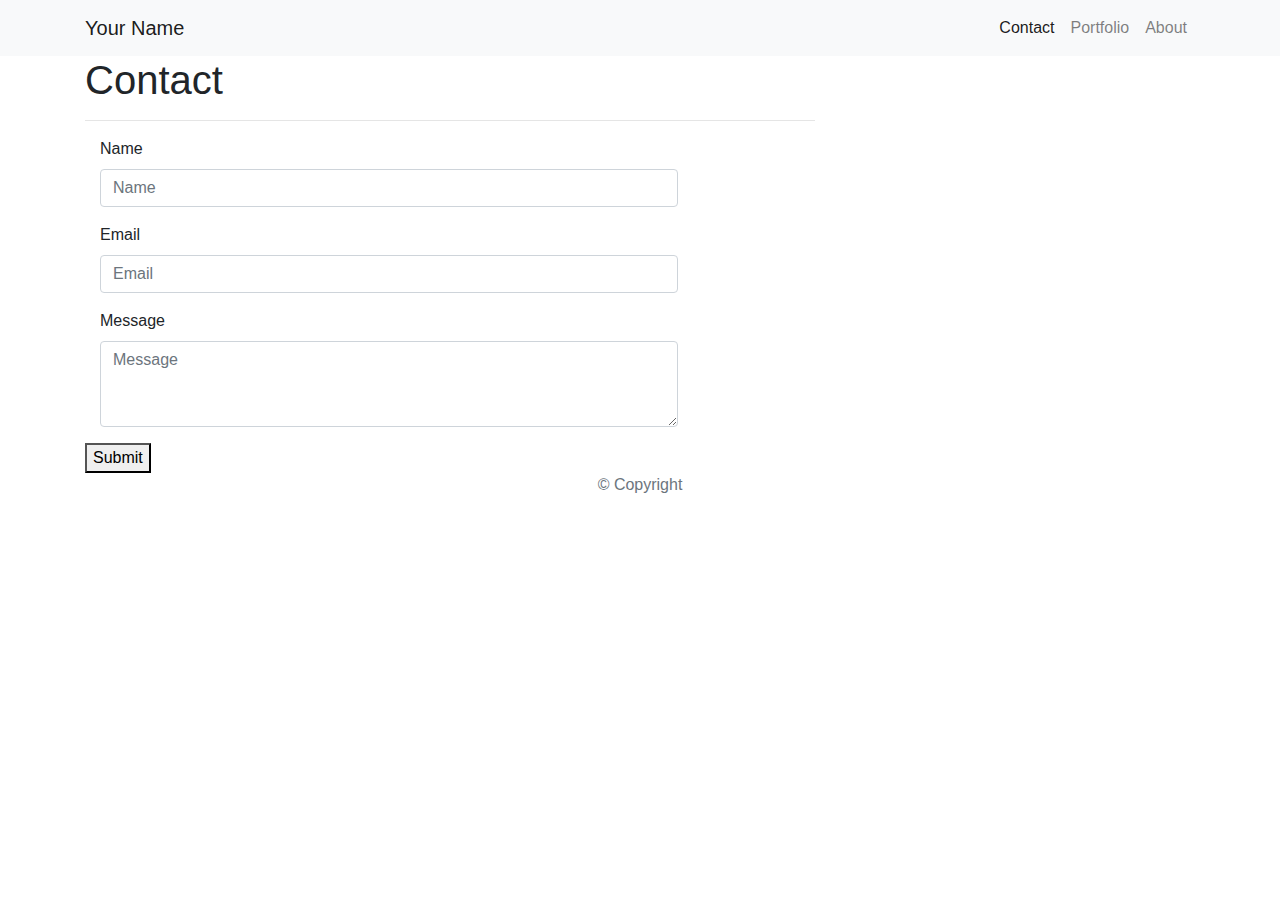
==== contact.html @ c8aa4171 "initial site files" ====
<!DOCTYPE html>
<html lang="en-us">

<head>

    <meta charset="UTF-8">
    <meta name="viewport" content="width=device-width, initial-scale=1.0">
    <meta http-equiv="X-UA-Compatible" content="ie=edge">

    <title>Bootstrap Basic Portfolio</title>

    <!-- Boostrap Stylesheet -->
    <link rel="stylesheet" href="https://maxcdn.bootstrapcdn.com/bootstrap/4.0.0/css/bootstrap.min.css">

    <!-- Our own CSS stylesheet -->
    <link rel="stylesheet" href="assets/css/styles.css" media="screen">

</head>

<body>

    <nav class="navbar navbar-expand-lg navbar-light bg-light">
        <div class="container">
            <!-- Brand and toggle get grouped for better mobile display -->
            <a class="navbar-brand" href="index.html" id="logo">Your Name</a>
            <button class="navbar-toggler" type="button" data-toggle="collapse" data-target="#navbarTogglerDemo01"
                aria-controls="navbarTogglerDemo01" aria-expanded="false" aria-label="Toggle navigation">
                <span class="navbar-toggler-icon"></span>
            </button>
            <!-- Collect the nav links, forms, and other content for toggling -->
            <div class="collapse navbar-collapse" id="navbarTogglerDemo01">
                <ul class="navbar-nav ml-auto mt-2 mt-lg-0">
                    <li class="nav-item">
                        <a class="nav-link active" href="contact.html">Contact</a>
                    </li>
                    <li class="nav-item">
                        <a class="nav-link" href="portfolio.html">Portfolio</a>
                    </li>
                    <li class="nav-item">
                        <a class="nav-link" href="index.html">About</a>
                    </li>
                </ul>
            </div>
            <!-- /.navbar-collapse -->
        </div>
        <!-- /.container -->
    </nav>
    <!-- End of navbar -->

    <!-- Start of container -->
    <main class="container">
        <section class="row">
            <div class="col-md-8">
                <form class="block form-horizontal">
                    <h1 class="block-header">Contact</h1>
                    <hr />
                    <div class="form-group">
                        <label for="name" class="col-sm-2 control-label">Name</label>
                        <div class="col-sm-10">
                            <input type="email" class="form-control" id="name" placeholder="Name">
                        </div>
                    </div>
                    <div class="form-group">
                        <label for="email" class="col-sm-2 control-label">Email</label>
                        <div class="col-sm-10">
                            <input type="password" class="form-control" id="email" placeholder="Email">
                        </div>
                    </div>
                    <div class="form-group">
                        <label class="col-sm-2 control-label" for="msg">Message</label>
                        <div class="col-sm-10">
                            <textarea id="msg" class="form-control" rows="3" placeholder="Message"></textarea>
                        </div>
                    </div>
                    <button class="submit-btn">Submit</button>
                </form>
            </div>
        </section>
    </main>
    <!-- End of container -->

    <!-- Start of footer -->
    <footer class="footer">
        <div class="two-toned-footer-color"></div>
        <p class="text-muted text-muted-footer text-center">
            &copy; Copyright
        </p>
    </footer>
    <!-- End of footer -->

    <!-- jQuery CDN -->
    <script type="text/javascript" src="https://cdnjs.cloudflare.com/ajax/libs/jquery/3.2.1/jquery.min.js"></script>

    <!-- Bootstrap CDN -->
    <script src="https://maxcdn.bootstrapcdn.com/bootstrap/4.0.0/js/bootstrap.min.js"></script>
    </script>

</body>

</html>
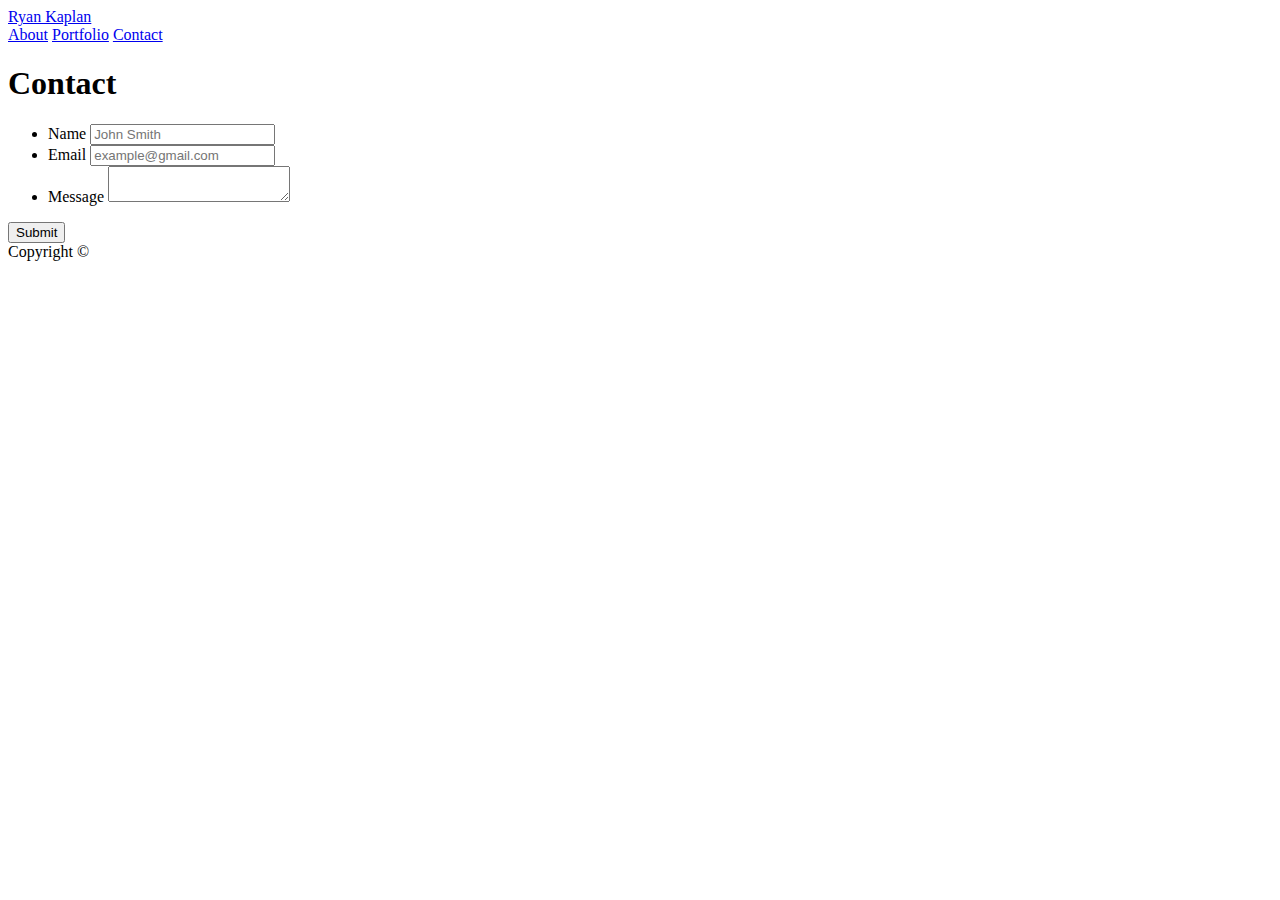
==== commit 2b0a2630: "updated assets to non solved and updated some text and images" ====
--- a/contact.html
+++ b/contact.html
@@ -1,100 +1,56 @@
-<!DOCTYPE html>
+<!doctype html>
 <html lang="en-us">
 
 <head>
-
     <meta charset="UTF-8">
-    <meta name="viewport" content="width=device-width, initial-scale=1.0">
-    <meta http-equiv="X-UA-Compatible" content="ie=edge">
-
-    <title>Bootstrap Basic Portfolio</title>
-
-    <!-- Boostrap Stylesheet -->
-    <link rel="stylesheet" href="https://maxcdn.bootstrapcdn.com/bootstrap/4.0.0/css/bootstrap.min.css">
-
-    <!-- Our own CSS stylesheet -->
-    <link rel="stylesheet" href="assets/css/styles.css" media="screen">
-
+    <title>Contact | Ryan Kaplan</title>
+    <link rel="stylesheet" type="text/css" href="assets/css/style.css">
 </head>
 
 <body>
 
-    <nav class="navbar navbar-expand-lg navbar-light bg-light">
+    <header id="masthead">
         <div class="container">
-            <!-- Brand and toggle get grouped for better mobile display -->
-            <a class="navbar-brand" href="index.html" id="logo">Your Name</a>
-            <button class="navbar-toggler" type="button" data-toggle="collapse" data-target="#navbarTogglerDemo01"
-                aria-controls="navbarTogglerDemo01" aria-expanded="false" aria-label="Toggle navigation">
-                <span class="navbar-toggler-icon"></span>
-            </button>
-            <!-- Collect the nav links, forms, and other content for toggling -->
-            <div class="collapse navbar-collapse" id="navbarTogglerDemo01">
-                <ul class="navbar-nav ml-auto mt-2 mt-lg-0">
-                    <li class="nav-item">
-                        <a class="nav-link active" href="contact.html">Contact</a>
+            <a href="index.html" id="logo">Ryan Kaplan</a>
+            <nav>
+                <a href="index.html">About</a>
+                <a href="portfolio.html">Portfolio</a>
+                <a href="contact.html">Contact</a>
+            </nav>
+        </div>
+    </header>
+
+    <div id="main-container" class="container">
+        <section class="main-section">
+            <h1>Contact</h1>
+
+            <form id="contact-form">
+                <ul>
+                    <li>
+                        <label for="name">Name</label>
+                        <input type="text" id="name" name="name" placeholder="John Smith" required="required">
                     </li>
-                    <li class="nav-item">
-                        <a class="nav-link" href="portfolio.html">Portfolio</a>
+                    <li>
+                        <label for="email">Email</label>
+                        <input type="email" id="email" name="email" placeholder="example@gmail.com" required="required">
                     </li>
-                    <li class="nav-item">
-                        <a class="nav-link" href="index.html">About</a>
+                    <li>
+                        <label for="message">Message</label>
+                        <textarea id="message" name="message" required="required"></textarea>
                     </li>
                 </ul>
-            </div>
-            <!-- /.navbar-collapse -->
+                <input type="submit">
+            </form>
+
+        </section>
+
+    </div>
+
+    <footer>
+        <div class="container">
+            Copyright &copy;
         </div>
-        <!-- /.container -->
-    </nav>
-    <!-- End of navbar -->
-
-    <!-- Start of container -->
-    <main class="container">
-        <section class="row">
-            <div class="col-md-8">
-                <form class="block form-horizontal">
-                    <h1 class="block-header">Contact</h1>
-                    <hr />
-                    <div class="form-group">
-                        <label for="name" class="col-sm-2 control-label">Name</label>
-                        <div class="col-sm-10">
-                            <input type="email" class="form-control" id="name" placeholder="Name">
-                        </div>
-                    </div>
-                    <div class="form-group">
-                        <label for="email" class="col-sm-2 control-label">Email</label>
-                        <div class="col-sm-10">
-                            <input type="password" class="form-control" id="email" placeholder="Email">
-                        </div>
-                    </div>
-                    <div class="form-group">
-                        <label class="col-sm-2 control-label" for="msg">Message</label>
-                        <div class="col-sm-10">
-                            <textarea id="msg" class="form-control" rows="3" placeholder="Message"></textarea>
-                        </div>
-                    </div>
-                    <button class="submit-btn">Submit</button>
-                </form>
-            </div>
-        </section>
-    </main>
-    <!-- End of container -->
-
-    <!-- Start of footer -->
-    <footer class="footer">
-        <div class="two-toned-footer-color"></div>
-        <p class="text-muted text-muted-footer text-center">
-            &copy; Copyright
-        </p>
     </footer>
-    <!-- End of footer -->
-
-    <!-- jQuery CDN -->
-    <script type="text/javascript" src="https://cdnjs.cloudflare.com/ajax/libs/jquery/3.2.1/jquery.min.js"></script>
-
-    <!-- Bootstrap CDN -->
-    <script src="https://maxcdn.bootstrapcdn.com/bootstrap/4.0.0/js/bootstrap.min.js"></script>
-    </script>
-
 </body>
 
 </html>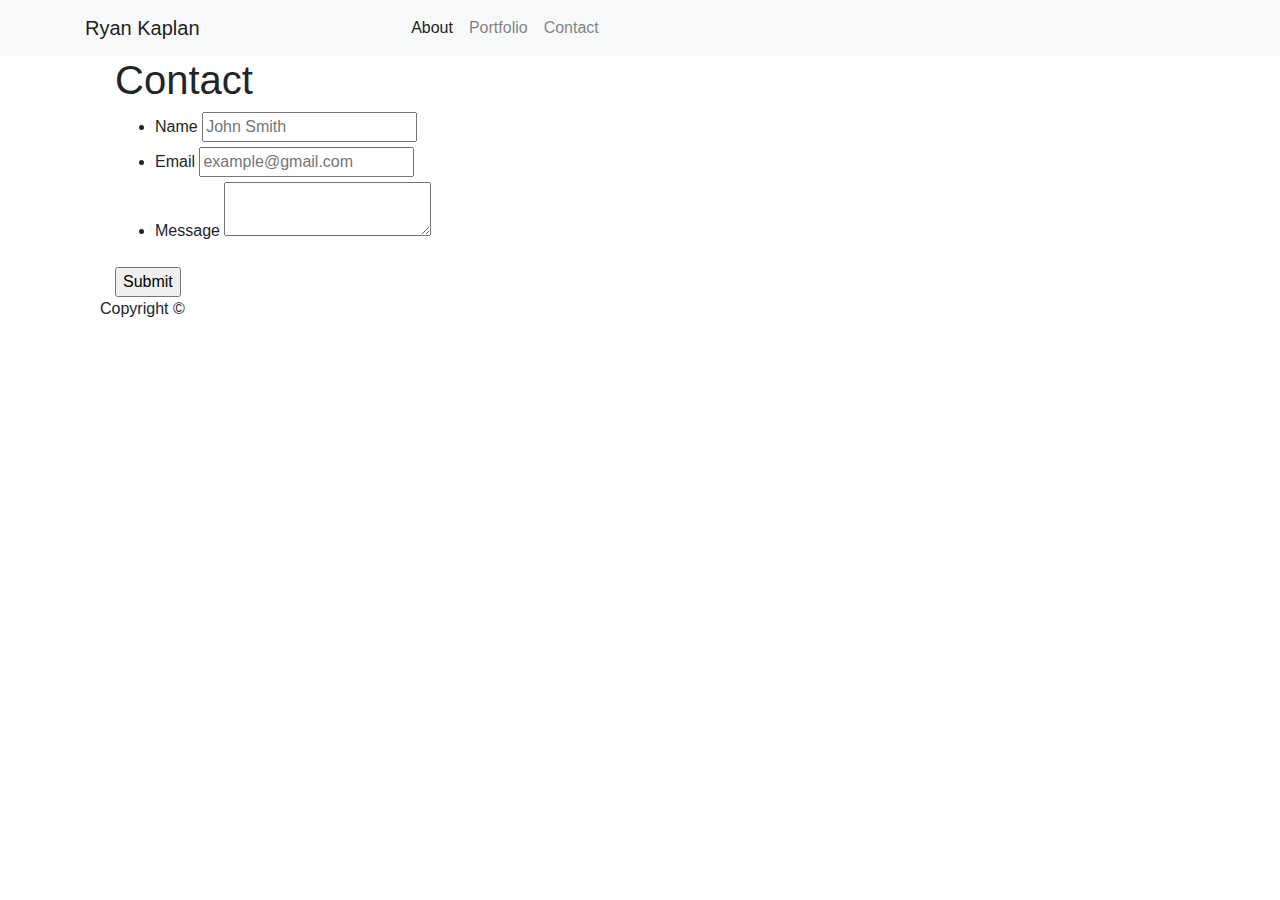
==== commit 34639fa7: "updated navbar, footer, and added rows and columns to index and contact pages" ====
--- a/contact.html
+++ b/contact.html
@@ -4,52 +4,116 @@
 <head>
     <meta charset="UTF-8">
     <title>Contact | Ryan Kaplan</title>
+    <link rel="stylesheet" href="https://maxcdn.bootstrapcdn.com/bootstrap/4.0.0/css/bootstrap.min.css">
     <link rel="stylesheet" type="text/css" href="assets/css/style.css">
 </head>
 
 <body>
 
-    <header id="masthead">
+    <nav class="navbar navbar-expand-lg navbar-light bg-light">
         <div class="container">
-            <a href="index.html" id="logo">Ryan Kaplan</a>
-            <nav>
-                <a href="index.html">About</a>
-                <a href="portfolio.html">Portfolio</a>
-                <a href="contact.html">Contact</a>
-            </nav>
+            <div class="row">
+                <div class="col-md-5">
+                    <a class="navbar-brand" href="index.html" id="logo">Ryan Kaplan</a>
+                    <button class="navbar-toggler" type="button" data-toggle="collapse" data-target="#navbarNav"
+                        aria-controls="navbarNav" aria-expanded="false" aria-label="Toggle navigation">
+                        <span class="navbar-toggler-icon"></span>
+                    </button>
+                </div>
+                <div class="col-md-4">
+                </div>
+                <div class="col-md-3">
+                    <div class="collapse navbar-collapse" id="navbarNav">
+                        <ul class="nav navbar-nav ml-auto flex-nowrap">
+                            <li class="nav-item active">
+                                <a class="nav-link" href="index.html">About <span class="sr-only">(current)</span></a>
+                            </li>
+                            <li class="nav-item">
+                                <a class="nav-link" href="portfolio.html">Portfolio</a>
+                            </li>
+                            <li class="nav-item">
+                                <a class="nav-link" href="contact.html">Contact</a>
+                            </li>
+                        </ul>
+                    </div>
+                </div>
+            </div>
         </div>
-    </header>
+    </nav>
+    <div class="container">
+        <div class="row">
+            <div class="col-md-12">
+                <div id="main-container" class="container">
+                    <section class="main-section">
+                        <div class="container">
+                            <div class="row">
+                                <div class="col-md-12">
+                                    <h1>Contact</h1>
+                                </div>
+                            </div>
+                        </div>
+                        <form id="contact-form">
+                            <ul>
+                                <div class="container">
+                                    <div class="row">
+                                        <div class="col-md-12">
+                                            <li>
+                                                <label for="name">Name</label>
+                                                <input type="text" id="name" name="name" placeholder="John Smith"
+                                                    required="required">
 
-    <div id="main-container" class="container">
-        <section class="main-section">
-            <h1>Contact</h1>
+                                            </li>
+                                        </div>
+                                    </div>
+                                </div>
+                                <div class="container">
+                                    <div class="row">
+                                        <div class="col-md-12">
+                                            <li>
+                                                <label for="email">Email</label>
+                                                <input type="email" id="email" name="email"
+                                                    placeholder="example@gmail.com" required="required">
+                                            </li>
+                                        </div>
+                                    </div>
+                                </div>
+                                <div class="container">
+                                    <div class="row">
+                                        <div class="col-md-12">
+                                            <li>
+                                                <label for="message">Message</label>
+                                                <textarea id="message" name="message" required="required"></textarea>
+                                            </li>
+                                        </div>
+                                    </div>
+                                </div>
+                            </ul>
+                            <div class="container">
+                                <div class="row">
+                                    <div class="col-md-12">
+                                        <input type="submit">
 
-            <form id="contact-form">
-                <ul>
-                    <li>
-                        <label for="name">Name</label>
-                        <input type="text" id="name" name="name" placeholder="John Smith" required="required">
-                    </li>
-                    <li>
-                        <label for="email">Email</label>
-                        <input type="email" id="email" name="email" placeholder="example@gmail.com" required="required">
-                    </li>
-                    <li>
-                        <label for="message">Message</label>
-                        <textarea id="message" name="message" required="required"></textarea>
-                    </li>
-                </ul>
-                <input type="submit">
-            </form>
+                                    </div>
+                                </div>
+                            </div>
+                        </form>
+                    </section>
 
-        </section>
 
+                </div>
+            </div>
+        </div>
+
+
+        <footer>
+            <div class="container">
+                <div class="row">
+                    <div class="col-md-12">
+                        Copyright &copy;
+                    </div>
+                </div>
+            </div>
     </div>
-
-    <footer>
-        <div class="container">
-            Copyright &copy;
-        </div>
     </footer>
 </body>
 
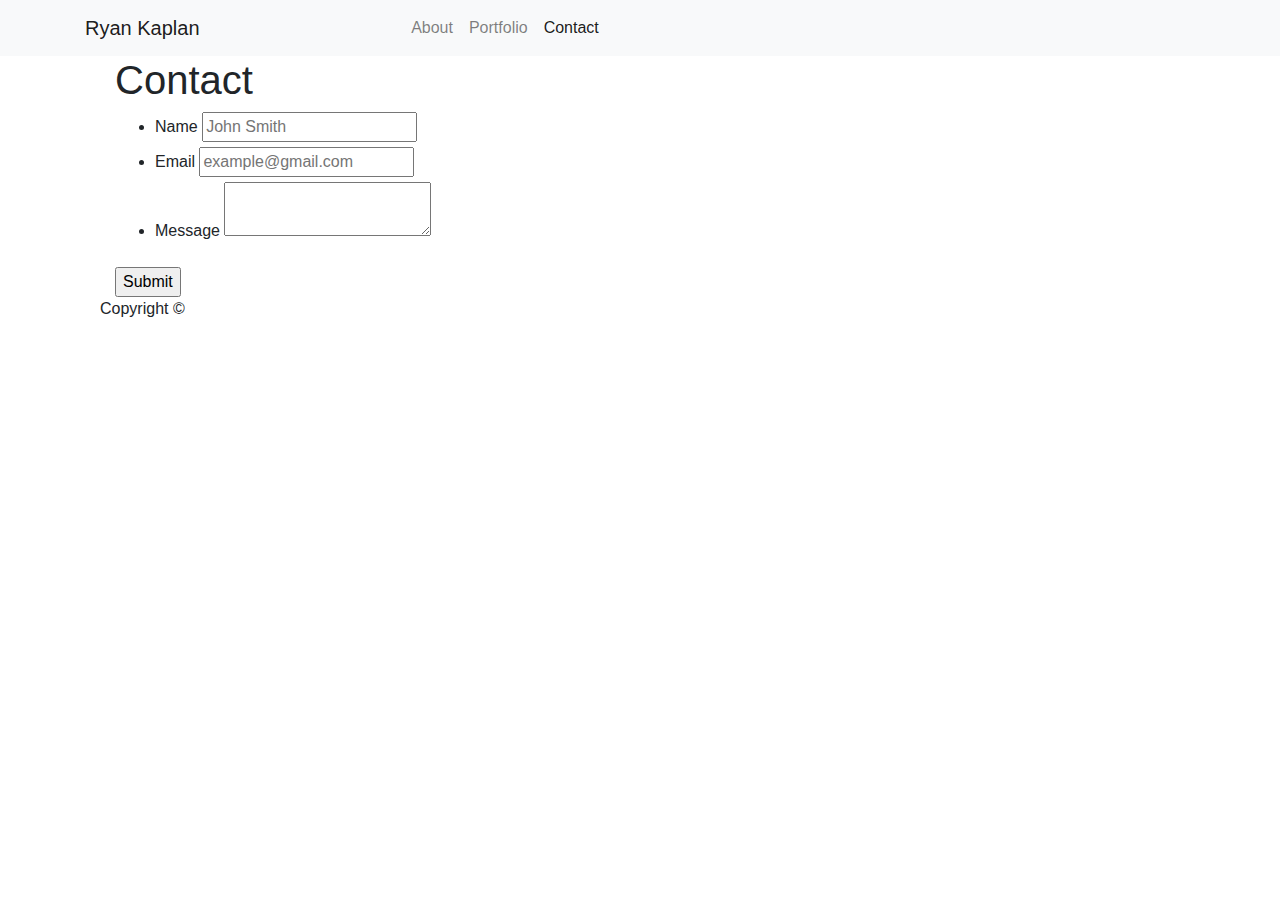
==== commit e5af6ffc: "updated rows/columns and images on portfolio page" ====
--- a/contact.html
+++ b/contact.html
@@ -25,13 +25,13 @@
                 <div class="col-md-3">
                     <div class="collapse navbar-collapse" id="navbarNav">
                         <ul class="nav navbar-nav ml-auto flex-nowrap">
-                            <li class="nav-item active">
+                            <li class="nav-item">
                                 <a class="nav-link" href="index.html">About <span class="sr-only">(current)</span></a>
                             </li>
                             <li class="nav-item">
                                 <a class="nav-link" href="portfolio.html">Portfolio</a>
                             </li>
-                            <li class="nav-item">
+                            <li class="nav-item active">
                                 <a class="nav-link" href="contact.html">Contact</a>
                             </li>
                         </ul>
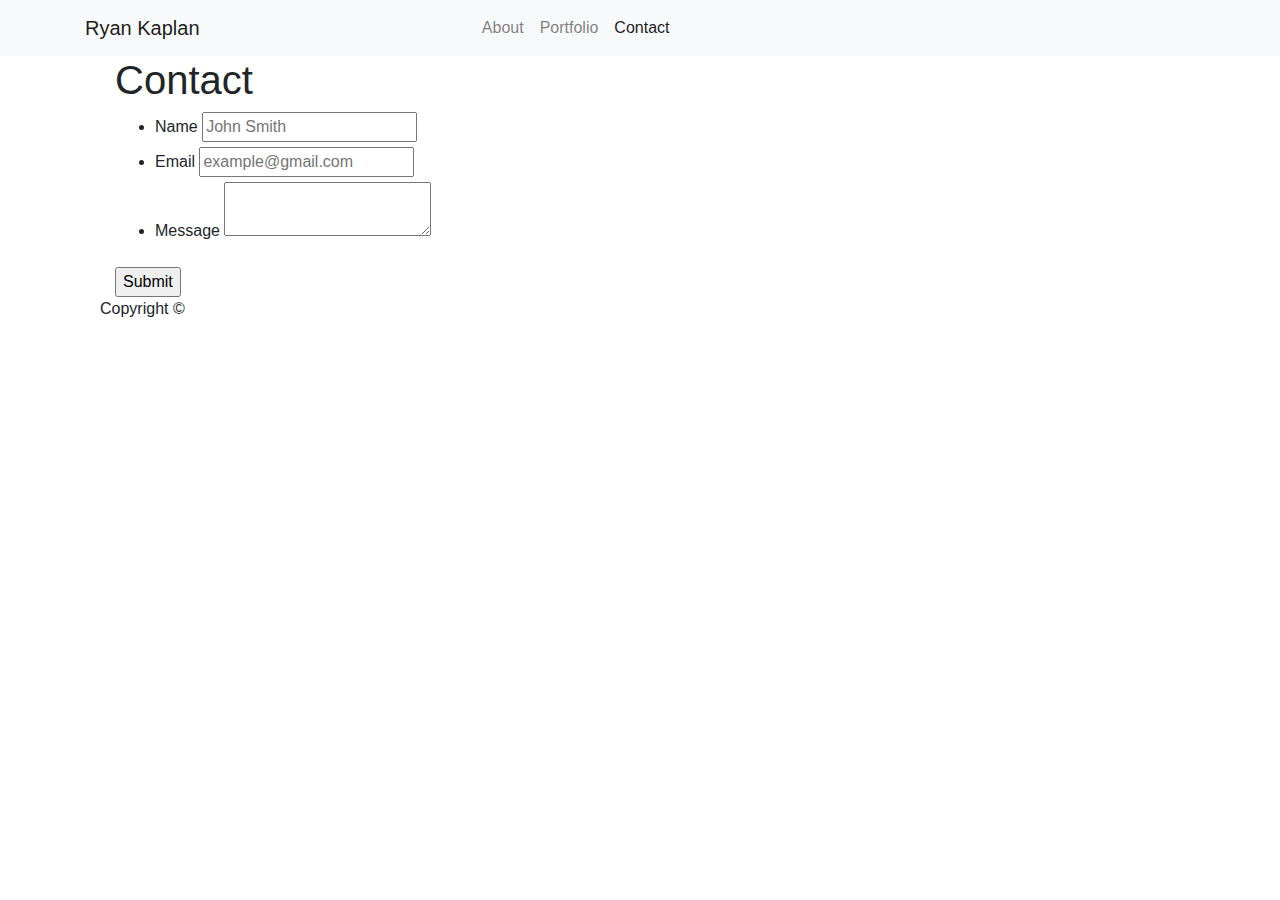
==== commit eae3fe10: "updated humburgers and margins for different screen sizes" ====
--- a/contact.html
+++ b/contact.html
@@ -3,7 +3,17 @@
 
 <head>
     <meta charset="UTF-8">
-    <title>Contact | Ryan Kaplan</title>
+    <meta name="viewport" content="width-device-width, initial-scale=1">
+    <title>About | Ryan Kaplan</title>
+    <script src="https://code.jquery.com/jquery-3.4.1.slim.min.js"
+        integrity="sha384-J6qa4849blE2+poT4WnyKhv5vZF5SrPo0iEjwBvKU7imGFAV0wwj1yYfoRSJoZ+n"
+        crossorigin="anonymous"></script>
+    <script src="https://cdn.jsdelivr.net/npm/popper.js@1.16.0/dist/umd/popper.min.js"
+        integrity="sha384-Q6E9RHvbIyZFJoft+2mJbHaEWldlvI9IOYy5n3zV9zzTtmI3UksdQRVvoxMfooAo"
+        crossorigin="anonymous"></script>
+    <script src="https://stackpath.bootstrapcdn.com/bootstrap/4.4.1/js/bootstrap.min.js"
+        integrity="sha384-wfSDF2E50Y2D1uUdj0O3uMBJnjuUD4Ih7YwaYd1iqfktj0Uod8GCExl3Og8ifwB6"
+        crossorigin="anonymous"></script>
     <link rel="stylesheet" href="https://maxcdn.bootstrapcdn.com/bootstrap/4.0.0/css/bootstrap.min.css">
     <link rel="stylesheet" type="text/css" href="assets/css/style.css">
 </head>
@@ -15,24 +25,26 @@
             <div class="row">
                 <div class="col-md-5">
                     <a class="navbar-brand" href="index.html" id="logo">Ryan Kaplan</a>
-                    <button class="navbar-toggler" type="button" data-toggle="collapse" data-target="#navbarNav"
-                        aria-controls="navbarNav" aria-expanded="false" aria-label="Toggle navigation">
+                    <button class="navbar-toggler collapsed" type="button" data-toggle="collapse"
+                        data-target="#navbarSupportedContent" aria-controls="navbarSupportedContent"
+                        aria-expanded="false" aria-label="Toggle navigation">
                         <span class="navbar-toggler-icon"></span>
                     </button>
                 </div>
-                <div class="col-md-4">
+                <div class="col-md-6">
                 </div>
-                <div class="col-md-3">
-                    <div class="collapse navbar-collapse" id="navbarNav">
+                <div class="col-md-1">
+                    <div class="collapse navbar-collapse" id="navbarSupportedContent">
                         <ul class="nav navbar-nav ml-auto flex-nowrap">
                             <li class="nav-item">
-                                <a class="nav-link" href="index.html">About <span class="sr-only">(current)</span></a>
+                                <a class="nav-link" href="index.html">About</a>
                             </li>
                             <li class="nav-item">
                                 <a class="nav-link" href="portfolio.html">Portfolio</a>
                             </li>
-                            <li class="nav-item active">
-                                <a class="nav-link" href="contact.html">Contact</a>
+                            <li class="nav-item  active">
+                                <a class="nav-link" href="contact.html">Contact <span
+                                        class="sr-only">(current)</span></a>
                             </li>
                         </ul>
                     </div>
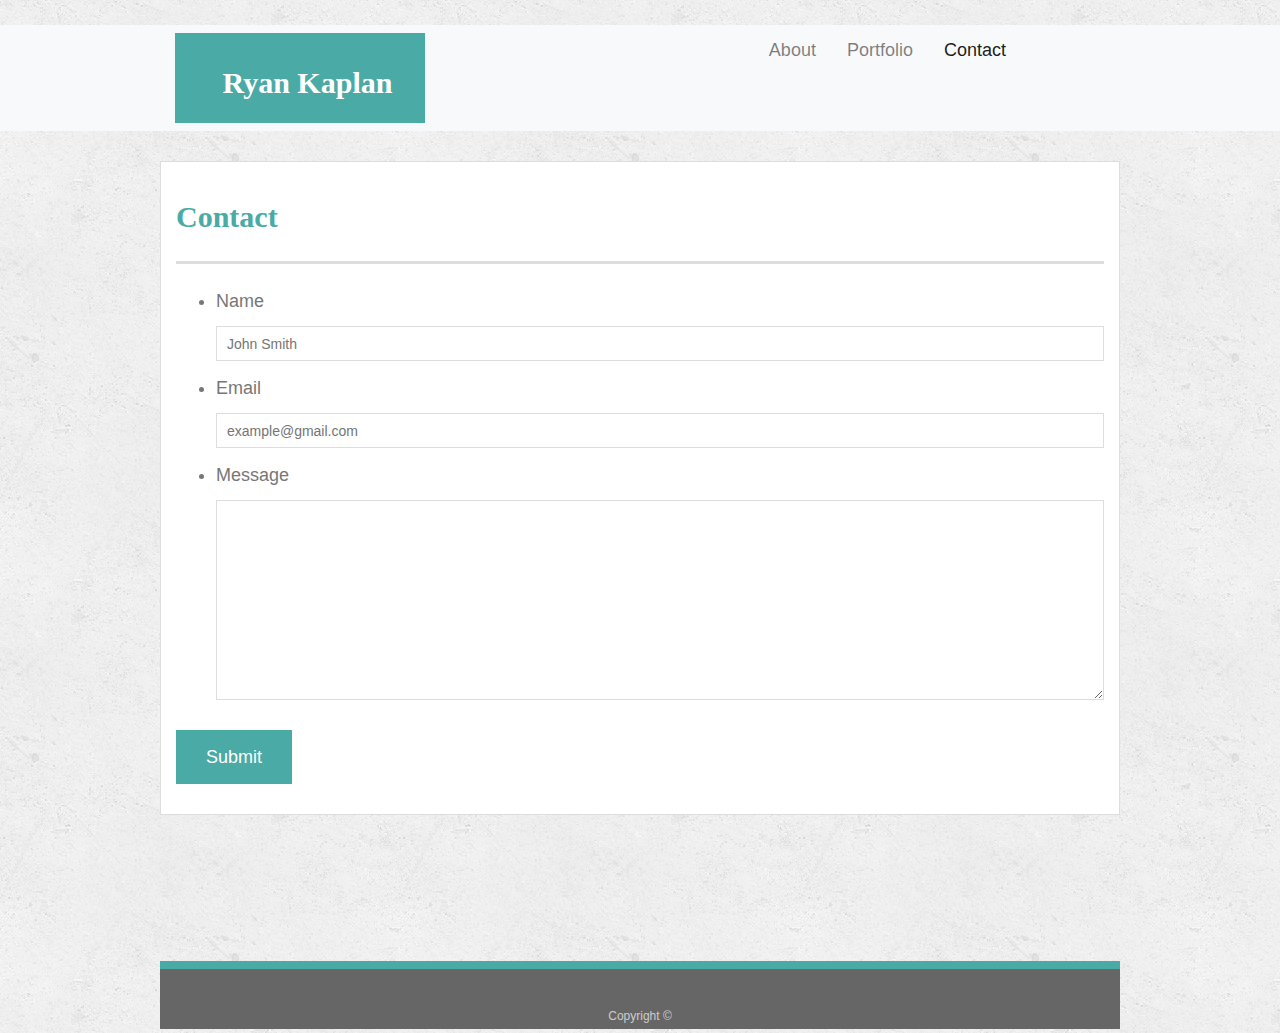
==== commit 55084bc6: "updated assets folder name in each file" ====
--- a/contact.html
+++ b/contact.html
@@ -15,7 +15,7 @@
         integrity="sha384-wfSDF2E50Y2D1uUdj0O3uMBJnjuUD4Ih7YwaYd1iqfktj0Uod8GCExl3Og8ifwB6"
         crossorigin="anonymous"></script>
     <link rel="stylesheet" href="https://maxcdn.bootstrapcdn.com/bootstrap/4.0.0/css/bootstrap.min.css">
-    <link rel="stylesheet" type="text/css" href="assets/css/style.css">
+    <link rel="stylesheet" type="text/css" href="Assets/css/style.css">
 </head>
 
 <body>
--- a/Assets/css/style.css
+++ b/Assets/css/style.css
@@ -0,0 +1,222 @@
+body {
+  font-family: Arial, "Helvetica Neue", Helvetica, sans-serif;
+  font-size: 18px;
+  line-height: 34px;
+  color: #777777;
+  background: url("../images/concrete_seamless.png");
+}
+
+* {
+  box-sizing: border-box;
+}
+
+/* general */
+
+.container {
+  width: 100%;
+  max-width: 960px;
+  margin: 0 auto;
+  clear: both;
+  padding: 0;
+}
+
+h1,
+h2,
+h3,
+p {
+  margin-bottom: 20px;
+}
+
+p:last-child {
+  margin-bottom: 0;
+}
+
+h1,
+h2,
+h3 {
+  font-family: Georgia, Times, "Times New Roman", serif;
+  font-weight: 700;
+  color: #4aaaa5;
+}
+
+h1 {
+  padding-bottom: 20px;
+  font-size: 30px;
+  line-height: 49px;
+  border-bottom: 3px solid #dddddd;
+}
+
+h2,
+h3 {
+  font-size: 22px;
+}
+
+/* header */
+
+#masthead {
+  position: fixed;
+  z-index: 99;
+  width: 100%;
+  margin: 0 0 30px;
+  overflow: auto;
+  color: #ffffff;
+  background: #ffffff;
+  border-bottom: 2px solid #cccccc;
+}
+
+#logo {
+  float: left;
+  width: 250px;
+  height: 90px;
+  font-family: Georgia, Times, "Times New Roman", serif;
+  font-size: 30px;
+  font-weight: 700;
+  line-height: 90px;
+  color: #ffffff;
+  text-align: center;
+  text-decoration: none;
+  background: #4aaaa5;
+}
+
+nav {
+ 
+  margin-top: 25px;
+}
+
+nav a {
+  display: inline-block;
+  padding-left: 15px;
+  margin-left: 15px;
+  line-height: 18px;
+  color: #999;
+  text-decoration: none;
+  border-left: 1px solid #efefef;
+}
+
+nav a:first-child {
+  border-left: 0 none;
+}
+
+/* footer */
+
+footer {
+  padding: 30px 0;
+  clear: both;
+  font-size: 12px;
+  color: #ffffff;
+  color: #cccccc;
+  text-align: center;
+  background: #666666;
+  border-top: 8px solid #4aaaa5;
+  height: 50px;
+}
+
+h3, h2 {
+  padding-bottom: 20px;
+  margin-bottom: 15px;
+  line-height: 22px;
+  border-bottom: 2px solid #eeeeee;
+}
+
+/* main */
+
+#main-container {
+  padding-top: 30px;
+  min-height: calc(100vh - 70px);
+}
+
+.main-section {
+  float: left;
+  width: 100%;
+  max-width: 960px;
+  padding: 30px;
+  margin: 0 0 40px;
+  background: #ffffff;
+  border: 1px solid #dddddd;
+}
+
+/* portfolio page */
+
+.work {
+  position: relative;
+  float: left;
+  width: 274px;
+  margin: 20px 0 25px;
+  overflow: auto;
+}
+
+.work:nth-child(even) {
+  margin-right: 40px;
+}
+
+.work img {
+  width: 100%;
+  border: 0 none;
+  opacity: 0.8;
+}
+
+.work h3 {
+  position: absolute;
+  bottom: 20px;
+  width: 100%;
+  padding: 15px;
+  margin-bottom: 0;
+  font-weight: 300;
+  line-height: 30px;
+  color: #ffffff;
+  text-align: center;
+  background: #4aaaa5;
+  border-bottom: 0;
+}
+
+.auth-image {
+  float: left;
+  width: 200px;
+  height: auto;
+  margin-top: 10px;
+  margin-right: 25px;
+}
+
+/* contact page */
+
+#contact-form ul {
+  margin-bottom: 20px;
+}
+
+#contact-form li {
+  margin-bottom: 10px;
+}
+
+label,
+input[type=text],
+input[type=email],
+textarea {
+  display: block;
+  width: 100%;
+}
+
+input[type=text],
+input[type=email],
+textarea {
+  height: 35px;
+  padding: 0 10px;
+  font-size: 14px;
+  border: 1px solid #dddddd;
+}
+
+textarea {
+  height: 200px;
+}
+
+input[type=submit] {
+  padding: 10px 30px;
+  font-size: 18px;
+  color: #ffffff;
+  cursor: pointer;
+  background: #4aaaa5;
+  border: 0 none;
+}
+
+.col-md-12 {
+  padding: 0
+}
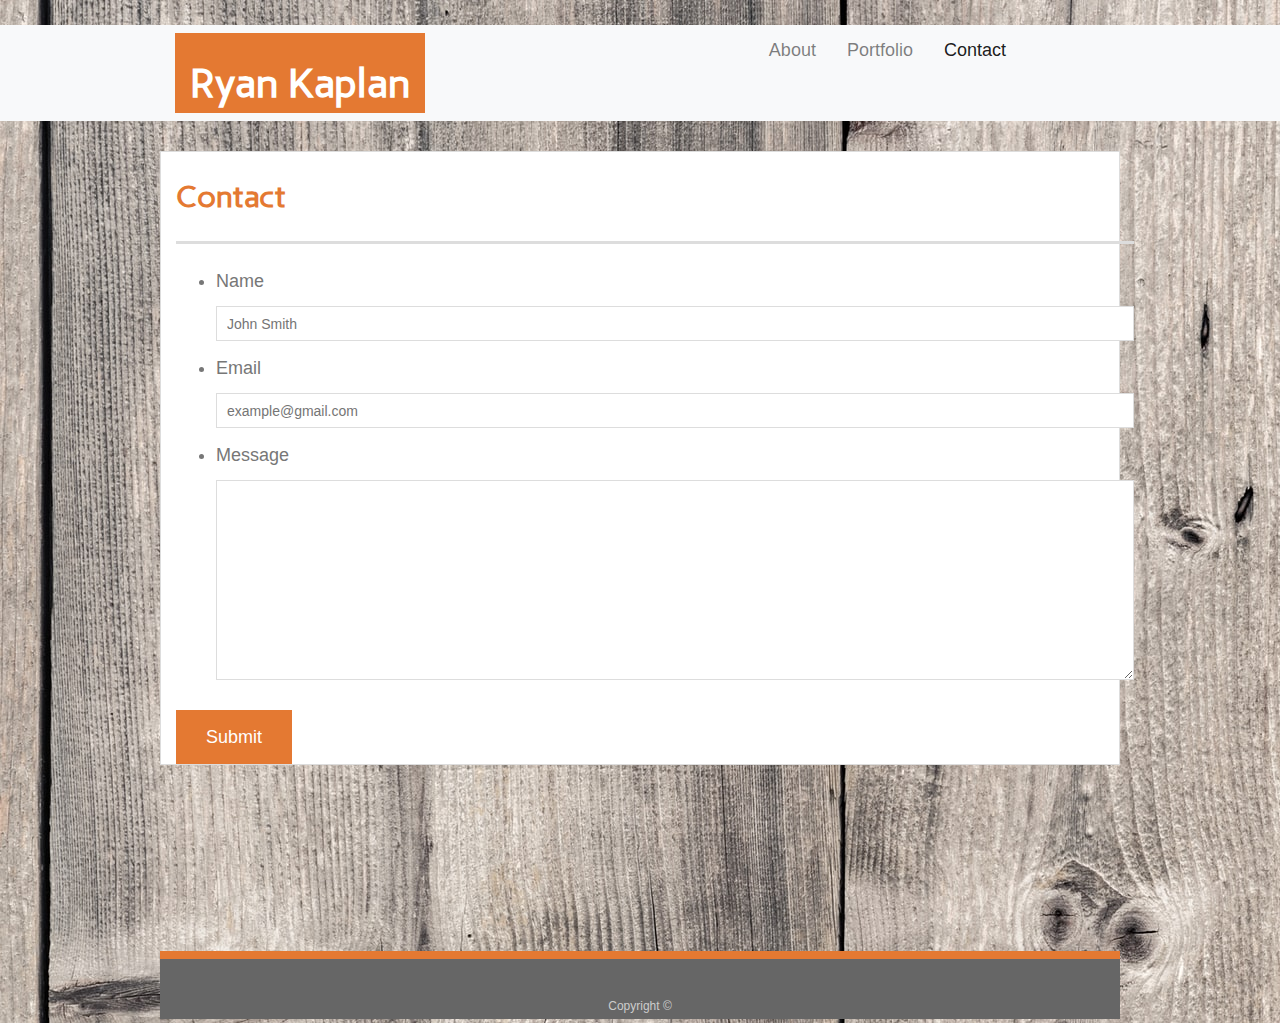
==== commit 9e33dcd5: "updated portfolio" ====
--- a/contact.html
+++ b/contact.html
@@ -16,6 +16,7 @@
         crossorigin="anonymous"></script>
     <link rel="stylesheet" href="https://maxcdn.bootstrapcdn.com/bootstrap/4.0.0/css/bootstrap.min.css">
     <link rel="stylesheet" type="text/css" href="Assets/css/style.css">
+    <link href="https://fonts.googleapis.com/css?family=Carme&display=swap" rel="stylesheet">
 </head>
 
 <body>
@@ -60,7 +61,7 @@
                         <div class="container">
                             <div class="row">
                                 <div class="col-md-12">
-                                    <h1>Contact</h1>
+                                    <h1 class="pageTitle">Contact</h1>
                                 </div>
                             </div>
                         </div>
--- a/Assets/css/style.css
+++ b/Assets/css/style.css
@@ -3,7 +3,7 @@
   font-size: 18px;
   line-height: 34px;
   color: #777777;
-  background: url("../images/concrete_seamless.png");
+  background: url("../images/wood_bg.jpg");
 }
 
 * {
@@ -27,6 +27,13 @@
   margin-bottom: 20px;
 }
 
+#lastP {
+  padding-bottom: 20px;
+}
+.pageTitle {
+margin-top: 20px;
+}
+
 p:last-child {
   margin-bottom: 0;
 }
@@ -34,9 +41,9 @@
 h1,
 h2,
 h3 {
-  font-family: Georgia, Times, "Times New Roman", serif;
+  font-family: 'Carme', sans-serif;
   font-weight: 700;
-  color: #4aaaa5;
+  color: #e47932;
 }
 
 h1 {
@@ -67,15 +74,14 @@
 #logo {
   float: left;
   width: 250px;
-  height: 90px;
-  font-family: Georgia, Times, "Times New Roman", serif;
-  font-size: 30px;
+  height: 80px;
+  font-family: 'Carme', sans-serif;
+  font-size: 40px;
   font-weight: 700;
   line-height: 90px;
   color: #ffffff;
-  text-align: center;
   text-decoration: none;
-  background: #4aaaa5;
+  background: #e47932;
 }
 
 nav {
@@ -107,7 +113,7 @@
   color: #cccccc;
   text-align: center;
   background: #666666;
-  border-top: 8px solid #4aaaa5;
+  border-top: 8px solid #e47932;
   height: 50px;
 }
 
@@ -129,8 +135,8 @@
   float: left;
   width: 100%;
   max-width: 960px;
-  padding: 30px;
-  margin: 0 0 40px;
+  padding-left: 30px;
+  margin-bottom: 0 0 40px;
   background: #ffffff;
   border: 1px solid #dddddd;
 }
@@ -165,7 +171,7 @@
   line-height: 30px;
   color: #ffffff;
   text-align: center;
-  background: #4aaaa5;
+  background: #e47932;
   border-bottom: 0;
 }
 
@@ -213,7 +219,7 @@
   font-size: 18px;
   color: #ffffff;
   cursor: pointer;
-  background: #4aaaa5;
+  background: #e47932;
   border: 0 none;
 }
 
